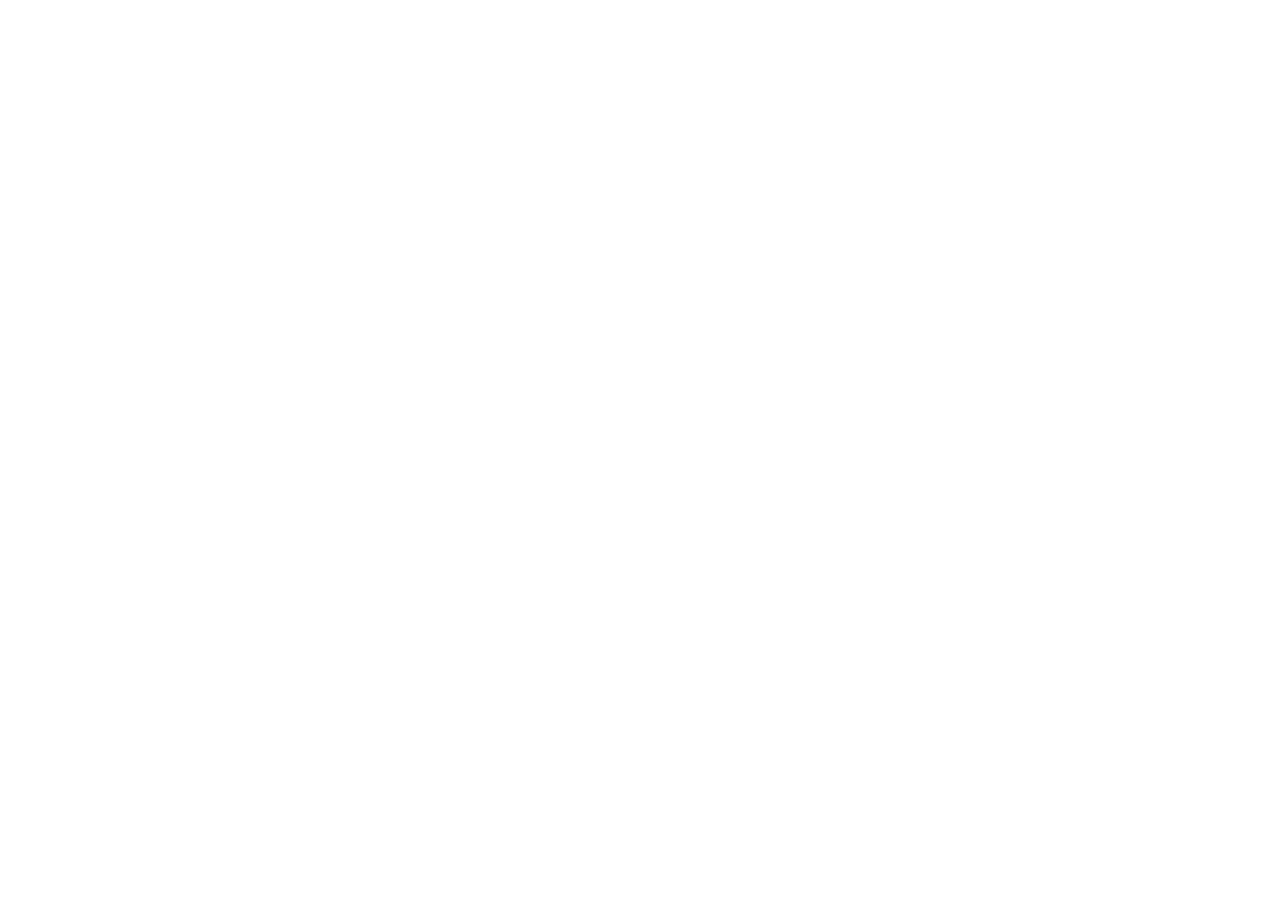
==== index.html @ 958b4594 "Initial Commit" ====
<!DOCTYPE html>
<html lang="en">
<head>
    <meta charset="UTF-8">
    <meta http-equiv="X-UA-Compatible" content="IE=edge">
    <meta name="viewport" content="width=device-width, initial-scale=1.0">
    <title>Document</title>
</head>
<body>
    
</body>
</html>
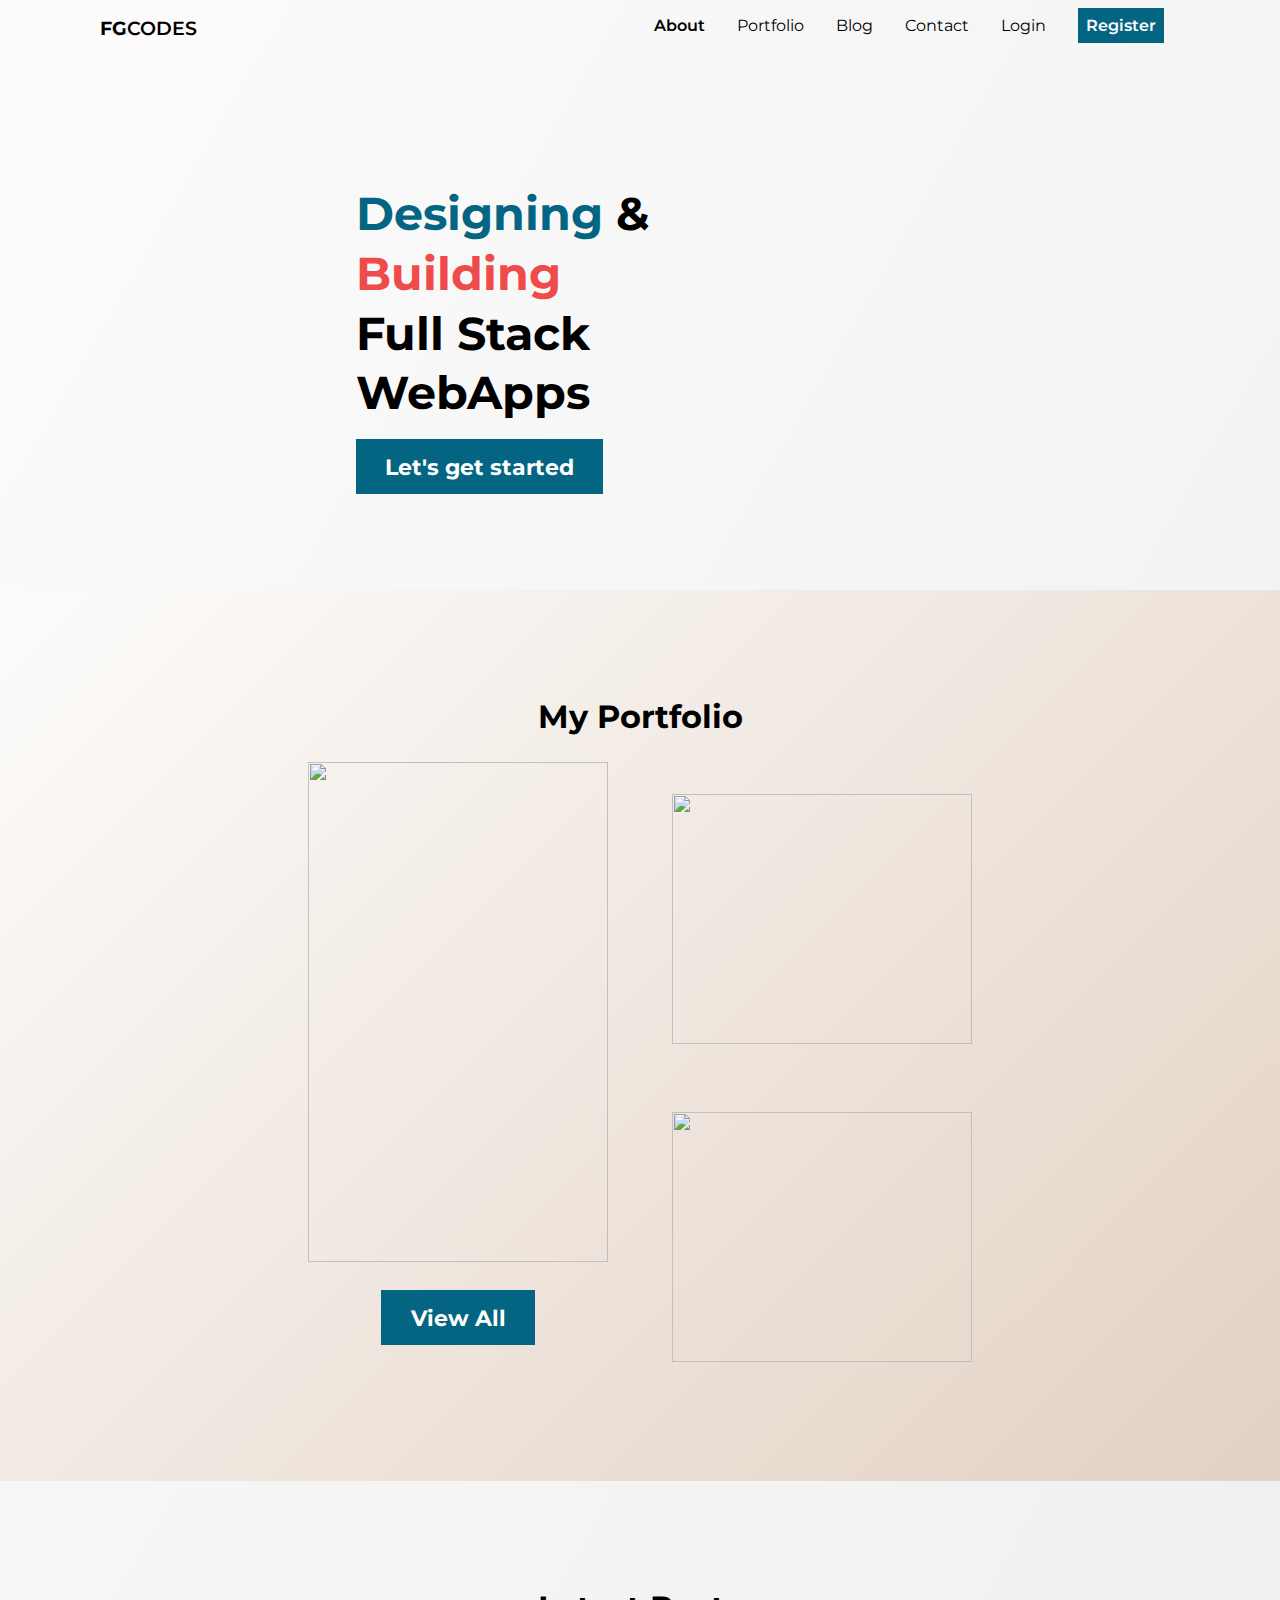
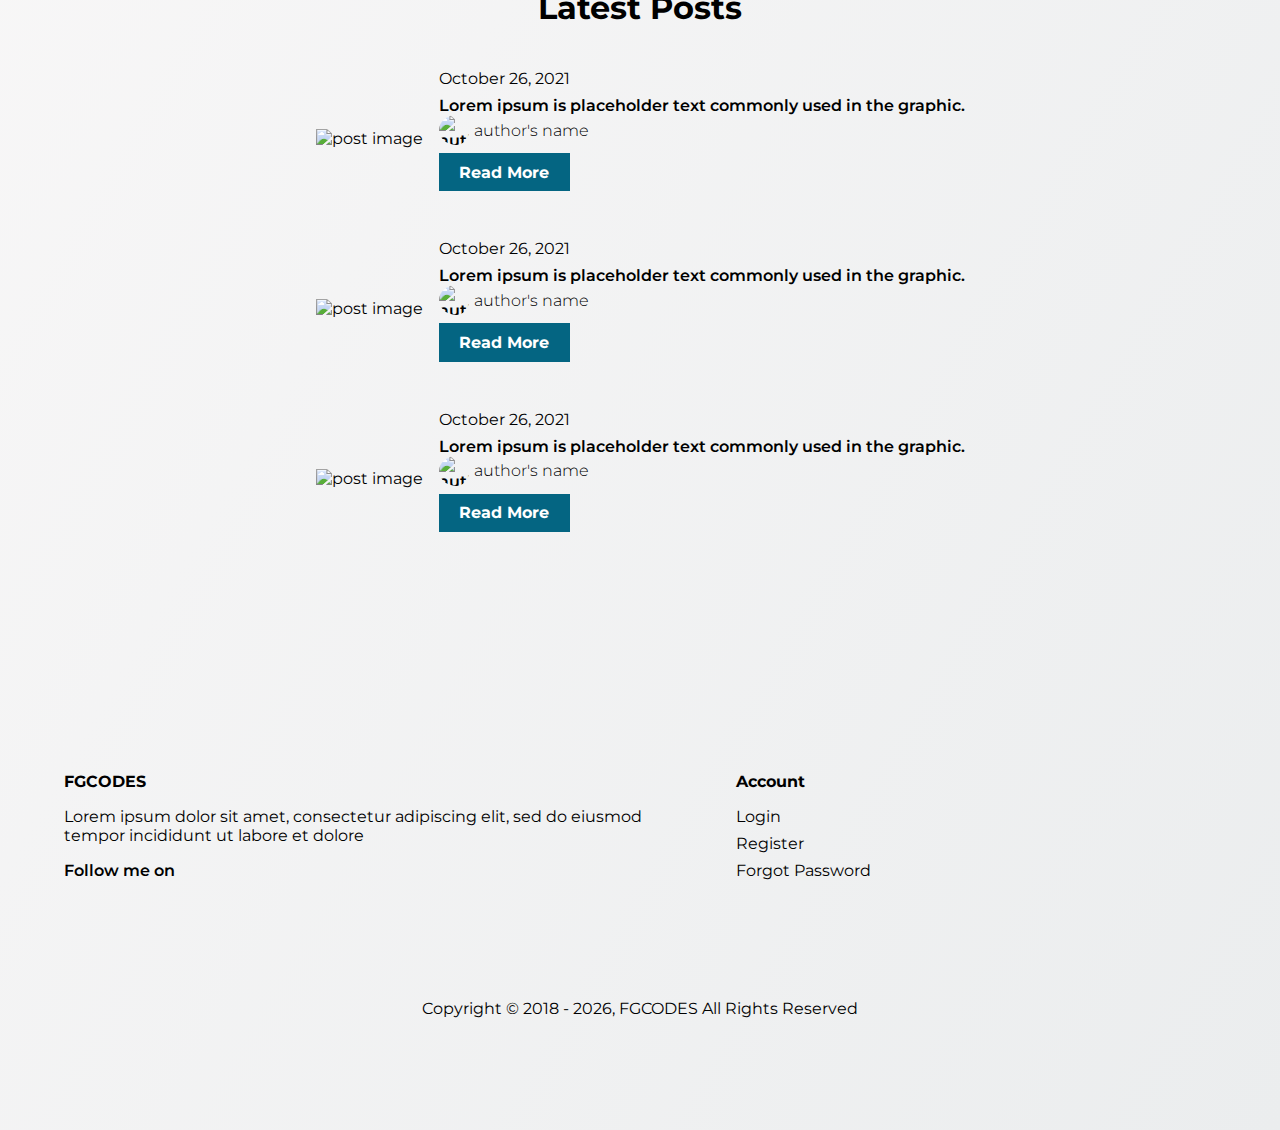
==== commit b6e2f3dc: "Mobile/Web Version Done" ====
--- a/index.html
+++ b/index.html
@@ -1,12 +1,167 @@
 <!DOCTYPE html>
 <html lang="en">
+
 <head>
     <meta charset="UTF-8">
     <meta http-equiv="X-UA-Compatible" content="IE=edge">
     <meta name="viewport" content="width=device-width, initial-scale=1.0">
+    <!-- Font Awesome -->
+    <script src="https://kit.fontawesome.com/c720c7699a.js" crossorigin="anonymous"></script>
+    <!-- Custom css -->
+    <link rel="stylesheet" href="/css/main.css">
     <title>Document</title>
 </head>
+
 <body>
-    
+
+    <!-- Navbar -->
+    <div class="navbar">
+        <div class="container">
+            <a class="logo" href="#">FG<span>CODES</span></a>
+            <img id="mobile-cta" class="mobile-menu" src="/img/icons/menu.png" alt="open menu navigation">
+            <nav>
+                <ul class="primary-nav">
+                    <img id="mobile-exit" class="mobile-menu-exit" src="/img/icons/close.png" alt="close menu navigation">
+                    <li class="current"><a href="#">About</a></li>
+                    <li><a href="#">Portfolio</a></li>
+                    <li><a href="#">Blog</a></li>
+                    <li><a href="#">Contact</a></li>
+                </ul>
+                <ul class="secondary-nav">
+                    <li class="login-cta"><a href="">Login</a></li>
+                    <li class="register-cta"><a href="">Register</a></li>
+                </ul>
+            </nav>
+        </div>
+    </div>
+
+    <!-- Hero Section -->
+    <section class="hero">
+        <!-- Left Container -->
+        <div class="container">
+            <div class="left-col">
+                <h1><span class="designing">Designing</span> & <span class="building">Building</span> Full Stack WebApps</h1>
+                <div class="hero-cta">
+                    <a href="#" class="primary-cta">Let's get started</a>
+                </div>
+            </div>
+            <!-- Right Container-->
+            <div class="right-col">
+                <img class="hero-img" src="https://images.unsplash.com/photo-1621839673705-6617adf9e890?ixlib=rb-1.2.1&ixid=MnwxMjA3fDB8MHxwaG90by1wYWdlfHx8fGVufDB8fHx8&auto=format&fit=crop&w=2064&q=80" alt="">
+            </div>
+        </div>
+    </section>
+
+    <!-- Porfolio -->
+    <section class="portfolio-section">
+        <h2>My Portfolio</h2>
+        <div class="container">
+            <div class="container-left">
+                <img src="https://images.unsplash.com/photo-1618442767238-0c2cc9203d58?ixlib=rb-1.2.1&ixid=MnwxMjA3fDB8MHxwaG90by1wYWdlfHx8fGVufDB8fHx8&auto=format&fit=crop&w=987&q=80" alt="">
+                <div class="portfolio-cta-1">
+                    <a href="#" class="portfolio-cta-btn">View All</a>
+                </div>
+            </div>
+            <div class="container-right">
+                <div class="container-top">
+                    <img src="https://images.unsplash.com/photo-1618442767238-0c2cc9203d58?ixlib=rb-1.2.1&ixid=MnwxMjA3fDB8MHxwaG90by1wYWdlfHx8fGVufDB8fHx8&auto=format&fit=crop&w=987&q=80" alt="">
+                </div>
+                <div class="container-bottom">
+                    <img src="https://images.unsplash.com/photo-1618442767238-0c2cc9203d58?ixlib=rb-1.2.1&ixid=MnwxMjA3fDB8MHxwaG90by1wYWdlfHx8fGVufDB8fHx8&auto=format&fit=crop&w=987&q=80" alt="">
+                </div>
+            </div>
+            <div class="portfolio-cta-2">
+                <a href="#" class="portfolio-cta-btn">View All</a>
+            </div>
+        </div>
+        
+    </section>
+
+    <!-- Posts -->
+    <section class="posts-section">
+        <h2>Latest Posts</h2>
+        <div class="wrap-container">
+            <div class="container">
+                <div class="container-image">
+                    <img src="https://images.unsplash.com/photo-1618442767238-0c2cc9203d58?ixlib=rb-1.2.1&ixid=MnwxMjA3fDB8MHxwaG90by1wYWdlfHx8fGVufDB8fHx8&auto=format&fit=crop&w=987&q=80" alt="post image">
+                </div>
+                <div class="container-info">
+                    <span>October 26, 2021</span>
+                    <h3>Lorem ipsum is placeholder text commonly used in the graphic.
+                    <div class="author-info">
+                        <img src="https://images.unsplash.com/photo-1579293676244-953f569610cd?ixlib=rb-1.2.1&ixid=MnwxMjA3fDB8MHxwaG90by1wYWdlfHx8fGVufDB8fHx8&auto=format&fit=crop&w=987&q=80" alt="authorpicture">
+                        <span>author's name</span>
+                    </div>
+                    <a href="">Read More</a>
+                </div>
+                </h3>
+            </div>
+            <div class="container">
+                <div class="container-image">
+                    <img src="https://images.unsplash.com/photo-1618442767238-0c2cc9203d58?ixlib=rb-1.2.1&ixid=MnwxMjA3fDB8MHxwaG90by1wYWdlfHx8fGVufDB8fHx8&auto=format&fit=crop&w=987&q=80" alt="post image">
+                </div>
+                <div class="container-info">
+                    <span>October 26, 2021</span>
+                    <h3>Lorem ipsum is placeholder text commonly used in the graphic.
+                        <div class="author-info">
+                            <img src="https://images.unsplash.com/photo-1579293676244-953f569610cd?ixlib=rb-1.2.1&ixid=MnwxMjA3fDB8MHxwaG90by1wYWdlfHx8fGVufDB8fHx8&auto=format&fit=crop&w=987&q=80" alt="authorpicture">
+                            <span>author's name</span>
+                        </div>
+                    <a href="">Read More</a>
+                </div>
+                </h3>
+            </div>
+            <div class="container">
+                <div class="container-image">
+                    <img src="https://images.unsplash.com/photo-1618442767238-0c2cc9203d58?ixlib=rb-1.2.1&ixid=MnwxMjA3fDB8MHxwaG90by1wYWdlfHx8fGVufDB8fHx8&auto=format&fit=crop&w=987&q=80" alt="post image">
+                </div>
+                <div class="container-info">
+                    <span>October 26, 2021</span>
+                    <h3>Lorem ipsum is placeholder text commonly used in the graphic.
+                        <div class="author-info">
+                            <img src="https://images.unsplash.com/photo-1579293676244-953f569610cd?ixlib=rb-1.2.1&ixid=MnwxMjA3fDB8MHxwaG90by1wYWdlfHx8fGVufDB8fHx8&auto=format&fit=crop&w=987&q=80" alt="authorpicture">
+                            <span>author's name</span>
+                        </div>
+                    <a href="">Read More</a>
+                </div>
+                </h3>
+            </div>
+        </div>
+    </section>
+
+
+    <!-- Footer -->
+    <section class="footer">
+        <div class="container-footer-info">
+            <div class="container-footer-about">
+                <h4>FGCODES</h4>
+                <p>Lorem ipsum dolor sit amet, consectetur adipiscing elit, sed do eiusmod tempor incididunt ut labore et dolore</p>
+                    <p class="social-follow">Follow me on</p>
+                    <a href=""><i class="fab fa-facebook"></i></a>
+                    <a href=""><i class="fab fa-instagram"></i></a>
+                    <a href=""><i class="fab fa-linkedin"></i></a>
+            </div>
+            <div class="container-footer-account">
+                <h4>Account</h4>
+                <a href="">Login</a></li>
+                <a href="">Register</a>
+                <a href="">Forgot Password</a>
+            </div>
+        </div>
+        
+        
+        <div class="container-copyright">
+            <p> Copyright &copy; 2018 - <span id="currentYear"></span>, FGCODES All Rights Reserved</p>
+        </div>
+    </section>
+
+
+
+
+
+    <!-- Custom Js -->
+    <script src="/js/script.js"></script>
+
 </body>
+
 </html>--- a/css/main.css
+++ b/css/main.css
@@ -0,0 +1,479 @@
+@import url("https://fonts.googleapis.com/css2?family=Montserrat:wght@300;600;900&display=swap");
+:root {
+  --red-color: #EF4B4B;
+  --yellow-color: #f3d250;
+  --grey-color: #ececec;
+  --lightblue-color: #90ccf4;
+  --blue-color: #046582;
+}
+
+body {
+  background-image: linear-gradient(120deg, #fdfbfb 0%, #ebedee 100%);
+  margin: 0;
+  padding: 0;
+  font-family: 'Montserrat';
+}
+
+.navbar {
+  padding: 1em;
+}
+
+.navbar .logo {
+  text-decoration: none;
+  font-weight: bold;
+  color: black;
+  font-size: 1.2em;
+}
+
+.navbar .logo span {
+  font-weight: 600;
+}
+
+.navbar nav {
+  display: none;
+}
+
+.navbar .container {
+  display: -webkit-box;
+  display: -ms-flexbox;
+  display: flex;
+  place-content: space-between;
+}
+
+.navbar .mobile-menu {
+  width: 25px;
+  cursor: pointer;
+}
+
+a {
+  text-decoration: none;
+}
+
+ul {
+  list-style-type: none;
+  margin: 0;
+  padding: 0;
+}
+
+h2 {
+  font-size: 2em;
+}
+
+section {
+  padding: 5em .5em;
+}
+
+.hero {
+  text-align: center;
+}
+
+.hero .left-col .sub-head {
+  text-transform: uppercase;
+  font-weight: bold;
+  color: gray;
+  letter-spacing: .3em;
+}
+
+.hero .left-col h1 {
+  font-size: 2.5em;
+  line-height: 1.3em;
+  margin-top: 1.2em;
+}
+
+.hero .left-col h1 .designing {
+  color: var(--blue-color);
+}
+
+.hero .left-col h1 .building {
+  color: var(--red-color);
+}
+
+.hero .left-col .primary-cta {
+  background: var(--blue-color);
+  color: white;
+  text-decoration: none;
+  padding: .6em 1.3em;
+  font-size: 1.4em;
+  font-weight: bold;
+  display: inline-block;
+}
+
+.hero .left-col .primary-cta:hover {
+  background: #EF4B4B;
+  color: white;
+}
+
+.hero .hero-img {
+  display: none;
+}
+
+.portfolio-section {
+  text-align: center;
+}
+
+.portfolio-section .container {
+  display: -webkit-box;
+  display: -ms-flexbox;
+  display: flex;
+  -webkit-box-orient: vertical;
+  -webkit-box-direction: normal;
+      -ms-flex-direction: column;
+          flex-direction: column;
+}
+
+.portfolio-section .container .container-left {
+  margin: 2em;
+}
+
+.portfolio-section .container .container-left img {
+  width: 300px;
+  height: 300px;
+  -o-object-fit: cover;
+     object-fit: cover;
+}
+
+.portfolio-section .container .container-top {
+  margin: 2em;
+  margin-bottom: 4em;
+}
+
+.portfolio-section .container .container-top img {
+  width: 300px;
+  height: 300px;
+  -o-object-fit: cover;
+     object-fit: cover;
+}
+
+.portfolio-section .container .container-bottom {
+  margin: 2em;
+}
+
+.portfolio-section .container .container-bottom img {
+  width: 300px;
+  height: 300px;
+  -o-object-fit: cover;
+     object-fit: cover;
+}
+
+.portfolio-section .container .portfolio-cta-1 {
+  display: none;
+}
+
+.portfolio-section .container .portfolio-cta-btn {
+  background: var(--blue-color);
+  color: white;
+  text-decoration: none;
+  padding: .6em 1.3em;
+  font-size: 1.4em;
+  font-weight: bold;
+  display: inline-block;
+}
+
+.posts-section {
+  text-align: center;
+}
+
+.posts-section .container {
+  display: -webkit-box;
+  display: -ms-flexbox;
+  display: flex;
+  padding: .5em;
+}
+
+.posts-section .container .container-image {
+  margin: .5em;
+}
+
+.posts-section .container .container-image img {
+  width: 150px;
+  height: 150px;
+  -o-object-fit: cover;
+     object-fit: cover;
+}
+
+.posts-section .container .container-info {
+  display: -webkit-box;
+  display: -ms-flexbox;
+  display: flex;
+  -webkit-box-orient: vertical;
+  -webkit-box-direction: normal;
+      -ms-flex-direction: column;
+          flex-direction: column;
+  text-align: left;
+  margin: .5em;
+}
+
+.posts-section .container .container-info h3 {
+  font-size: 1em;
+  font-weight: 600;
+  margin: .5em 0;
+}
+
+.posts-section .container .container-info .author-info {
+  display: -webkit-box;
+  display: -ms-flexbox;
+  display: flex;
+  -webkit-box-align: center;
+      -ms-flex-align: center;
+          align-items: center;
+}
+
+.posts-section .container .container-info .author-info img {
+  width: 30px;
+  height: 30px;
+  border-radius: 50%;
+  -o-object-fit: cover;
+     object-fit: cover;
+  padding-right: 5px;
+}
+
+.posts-section .container .container-info .author-info span {
+  font-weight: 300;
+}
+
+.posts-section .container .container-info a {
+  background: var(--blue-color);
+  color: white;
+  text-decoration: none;
+  padding: .6em 1.3em;
+  font-size: 1em;
+  font-weight: bold;
+  display: inline-block;
+  margin: .5em 0;
+}
+
+.footer {
+  color: black;
+  -ms-flex-pack: distribute;
+      justify-content: space-around;
+}
+
+.footer .container-footer-info {
+  display: -webkit-box;
+  display: -ms-flexbox;
+  display: flex;
+  -webkit-box-orient: horizontal;
+  -webkit-box-direction: normal;
+      -ms-flex-direction: row;
+          flex-direction: row;
+}
+
+.footer .container-footer-info .container-footer-about {
+  max-width: 50%;
+  margin: 2em;
+}
+
+.footer .container-footer-info .container-footer-about h4 {
+  -webkit-margin-before: 1em;
+          margin-block-start: 1em;
+  -webkit-margin-after: 1em;
+          margin-block-end: 1em;
+}
+
+.footer .container-footer-info .container-footer-about .social-follow {
+  -webkit-margin-before: 1em;
+          margin-block-start: 1em;
+  -webkit-margin-after: 1em;
+          margin-block-end: 1em;
+  font-weight: 600;
+}
+
+.footer .container-footer-info .container-footer-about i {
+  color: #000000;
+  padding-right: .5em;
+  font-size: 2em;
+}
+
+.footer .container-footer-info .container-footer-account {
+  max-width: 50%;
+  margin: 2em;
+}
+
+.footer .container-footer-info .container-footer-account h4 {
+  -webkit-margin-before: 1em;
+          margin-block-start: 1em;
+  -webkit-margin-after: 1em;
+          margin-block-end: 1em;
+}
+
+.footer .container-footer-info .container-footer-account a {
+  display: -webkit-box;
+  display: -ms-flexbox;
+  display: flex;
+  margin-top: .5em;
+  color: #000000;
+}
+
+.footer .container-footer-info .container-footer-account a:hover {
+  color: #046582;
+}
+
+.footer .container-copyright {
+  margin: 2em;
+  text-align: center;
+}
+
+@media only screen and (min-width: 780px) {
+  .mobile-menu, .mobile-menu-exit {
+    display: none;
+  }
+  .navbar .container {
+    display: -ms-grid;
+    display: grid;
+    -ms-grid-columns: 180px auto;
+        grid-template-columns: 180px auto;
+  }
+  .navbar nav {
+    display: -webkit-box;
+    display: -ms-flexbox;
+    display: flex;
+    -webkit-box-pack: justify;
+        -ms-flex-pack: justify;
+            justify-content: space-between;
+    background: none;
+    position: unset;
+    height: auto;
+    width: 100%;
+    padding: 0;
+  }
+  .navbar nav ul {
+    display: -webkit-box;
+    display: -ms-flexbox;
+    display: flex;
+  }
+  .navbar nav a {
+    color: black;
+    font-size: 1em;
+    padding: .1em 1em;
+  }
+  .navbar nav ul.primary-nav {
+    margin: 0;
+  }
+  .navbar nav li.current a {
+    font-weight: 600;
+  }
+  .navbar nav li.login-cta a {
+    color: var(--primary-color);
+  }
+  .navbar nav li.login-cta a:hover {
+    background: var(--primary-color);
+    color: #046582;
+  }
+  .navbar nav li.register-cta a {
+    color: white;
+    background: #046582;
+    font-weight: 600;
+    padding: .5em;
+    margin: 1em;
+  }
+  .navbar nav li.register-cta a:hover {
+    background: #EF4B4B;
+    color: white;
+  }
+  .container {
+    max-width: 1080px;
+    margin: 0 auto;
+  }
+  section {
+    padding: 5em 2em;
+  }
+  .hero .container {
+    display: -webkit-box;
+    display: -ms-flexbox;
+    display: flex;
+    -ms-flex-pack: distribute;
+        justify-content: space-around;
+    text-align: left;
+    max-width: 1000px;
+  }
+  .hero .container .left-col {
+    margin: 3em 3em 0 5em;
+    display: -webkit-box;
+    display: -ms-flexbox;
+    display: flex;
+    -webkit-box-orient: vertical;
+    -webkit-box-direction: normal;
+        -ms-flex-direction: column;
+            flex-direction: column;
+    -webkit-box-pack: center;
+        -ms-flex-pack: center;
+            justify-content: center;
+    max-width: 330px;
+  }
+  .hero .container .left-col h1 {
+    margin: 0;
+    font-size: 46px;
+    width: 90%;
+  }
+  .hero .container .right-col {
+    display: -webkit-box;
+    display: -ms-flexbox;
+    display: flex;
+    -webkit-box-pack: center;
+        -ms-flex-pack: center;
+            justify-content: center;
+  }
+  .hero .container .right-col .hero-img {
+    display: block;
+    max-width: 300px;
+  }
+  .hero-cta {
+    display: -webkit-box;
+    display: -ms-flexbox;
+    display: flex;
+    margin: 1em 0;
+  }
+  .primary-cta {
+    margin-right: 1em;
+  }
+  .portfolio-section {
+    display: -webkit-box;
+    display: -ms-flexbox;
+    display: flex;
+    -webkit-box-orient: vertical;
+    -webkit-box-direction: normal;
+        -ms-flex-direction: column;
+            flex-direction: column;
+    background-image: linear-gradient(135deg, #fdfcfb 0%, #e2d1c3 100%);
+  }
+  .portfolio-section .container {
+    display: -webkit-box;
+    display: -ms-flexbox;
+    display: flex;
+    -webkit-box-orient: horizontal;
+    -webkit-box-direction: normal;
+        -ms-flex-direction: row;
+            flex-direction: row;
+  }
+  .portfolio-section .container .container-left {
+    margin-top: 0;
+  }
+  .portfolio-section .container .container-left img {
+    height: 500px;
+  }
+  .portfolio-section .container .container-right img {
+    height: 250px;
+  }
+  .portfolio-section .container .portfolio-cta-1 {
+    display: block;
+    margin: 1.5em;
+  }
+  .portfolio-section .container .portfolio-cta-1 a:hover {
+    background: #EF4B4B;
+  }
+  .portfolio-section .container .portfolio-cta-2 {
+    display: none;
+  }
+  .posts-section .wrap-container .container {
+    -webkit-box-pack: center;
+        -ms-flex-pack: center;
+            justify-content: center;
+    -webkit-box-align: center;
+        -ms-flex-align: center;
+            align-items: center;
+  }
+  .posts-section .wrap-container .container .container-info a:hover {
+    background: #EF4B4B;
+  }
+}
+/*# sourceMappingURL=main.css.map */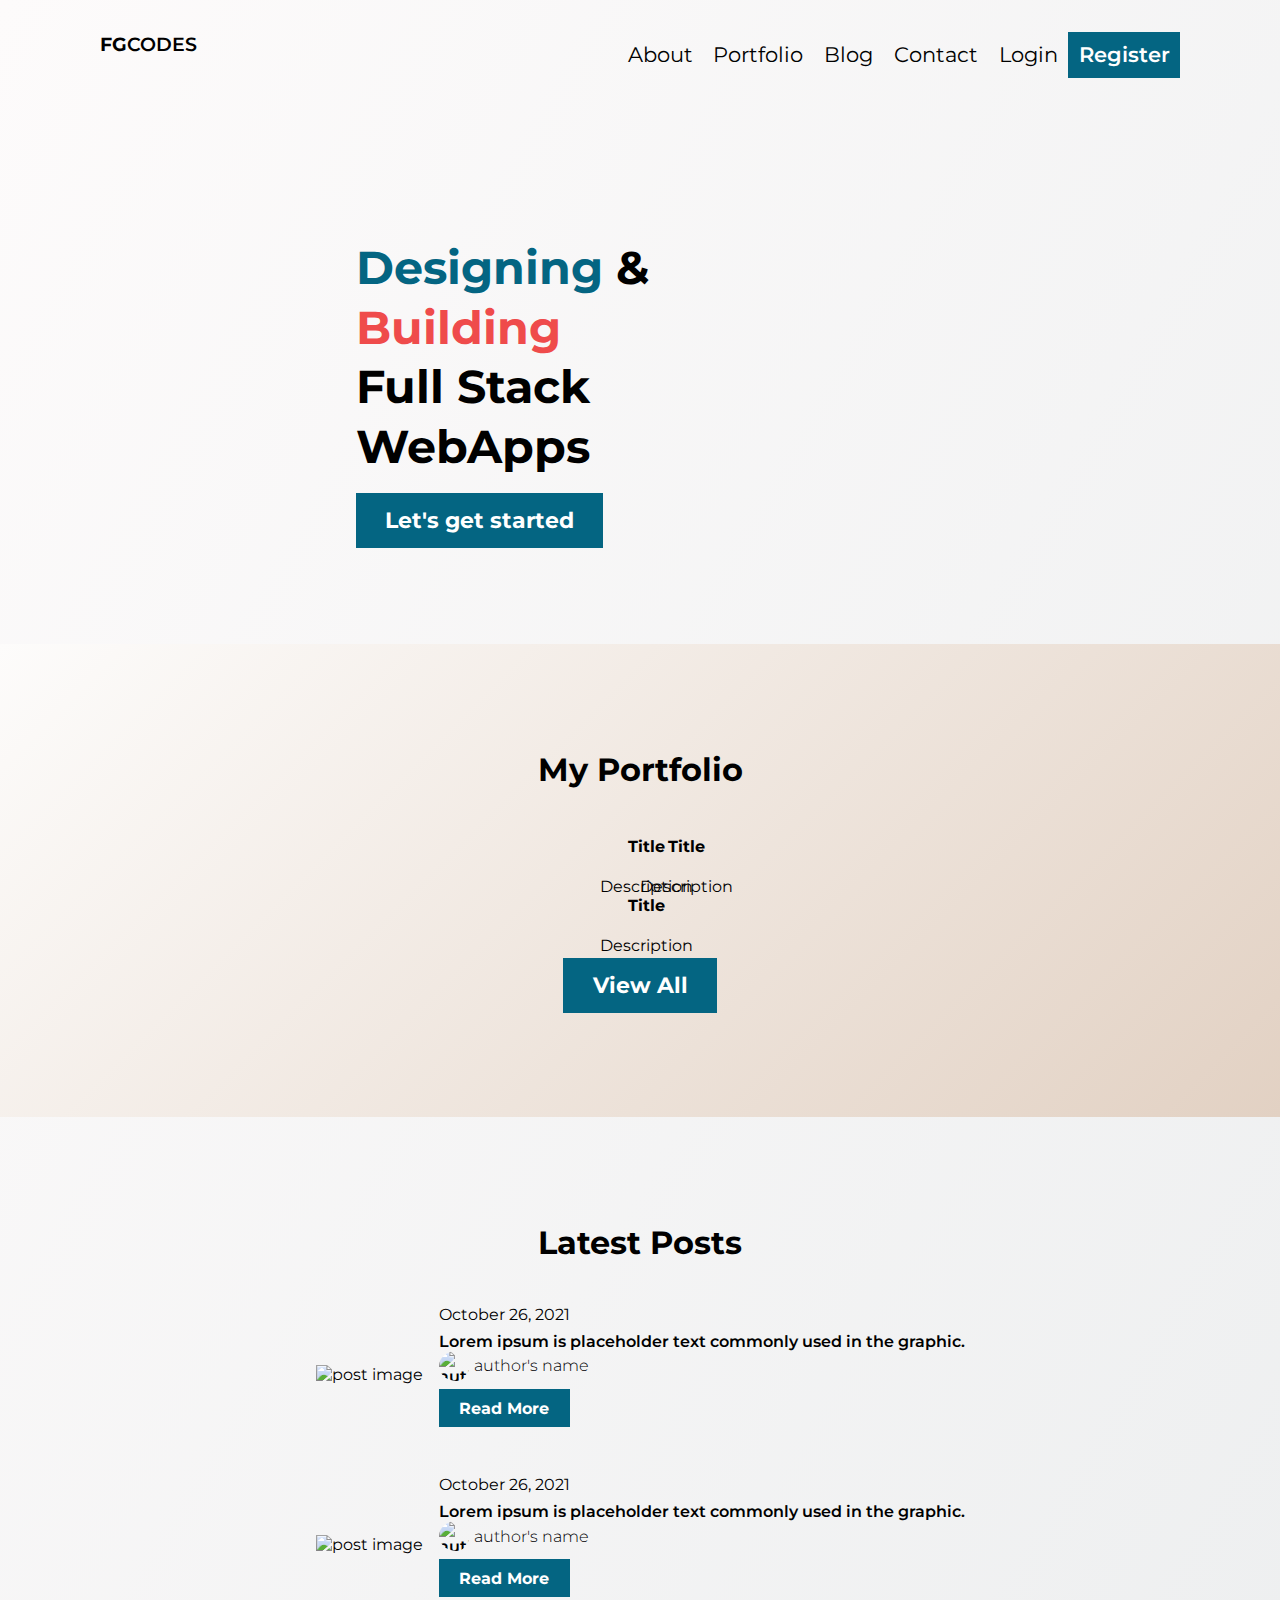
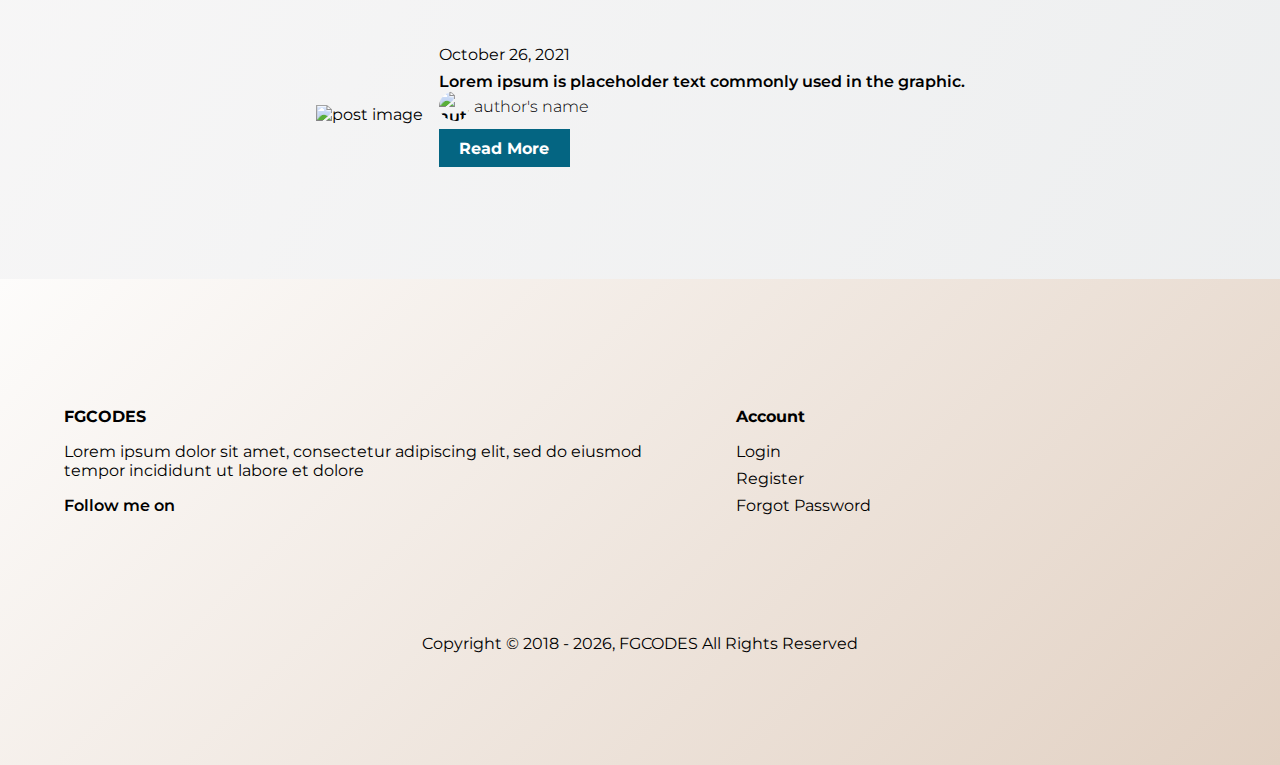
==== commit 5258c12b: "adding transitions and animations to website" ====
--- a/index.html
+++ b/index.html
@@ -56,23 +56,40 @@
     <section class="portfolio-section">
         <h2>My Portfolio</h2>
         <div class="container">
-            <div class="container-left">
-                <img src="https://images.unsplash.com/photo-1618442767238-0c2cc9203d58?ixlib=rb-1.2.1&ixid=MnwxMjA3fDB8MHxwaG90by1wYWdlfHx8fGVufDB8fHx8&auto=format&fit=crop&w=987&q=80" alt="">
-                <div class="portfolio-cta-1">
-                    <a href="#" class="portfolio-cta-btn">View All</a>
-                </div>
-            </div>
-            <div class="container-right">
-                <div class="container-top">
+            <div class="card-container">
+                <div class="img-container">
                     <img src="https://images.unsplash.com/photo-1618442767238-0c2cc9203d58?ixlib=rb-1.2.1&ixid=MnwxMjA3fDB8MHxwaG90by1wYWdlfHx8fGVufDB8fHx8&auto=format&fit=crop&w=987&q=80" alt="">
                 </div>
-                <div class="container-bottom">
+                <div class="content">
+                    <h4>Title</h4>
+                    <p>Description</p>
+                </div>
+                
+            </div>
+            <div class="card-container">
+                <div class="img-container">
                     <img src="https://images.unsplash.com/photo-1618442767238-0c2cc9203d58?ixlib=rb-1.2.1&ixid=MnwxMjA3fDB8MHxwaG90by1wYWdlfHx8fGVufDB8fHx8&auto=format&fit=crop&w=987&q=80" alt="">
                 </div>
+                <div class="content">
+                    <h4>Title</h4>
+                    <p>Description</p>
+                </div>
+                
             </div>
-            <div class="portfolio-cta-2">
-                <a href="#" class="portfolio-cta-btn">View All</a>
+            <div class="card-container">
+                <div class="img-container">
+                    <img src="https://images.unsplash.com/photo-1618442767238-0c2cc9203d58?ixlib=rb-1.2.1&ixid=MnwxMjA3fDB8MHxwaG90by1wYWdlfHx8fGVufDB8fHx8&auto=format&fit=crop&w=987&q=80" alt="">
+                </div>
+                <div class="content">
+                    <h4>Title</h4>
+                    <p>Description</p>
+                </div>
+                
             </div>
+            
+        </div>
+        <div class="portfolio-cta">
+            <a href="#" class="portfolio-cta-btn">View All</a>
         </div>
         
     </section>
--- a/css/main.css
+++ b/css/main.css
@@ -33,6 +33,34 @@
   display: none;
 }
 
+.navbar nav {
+  position: fixed;
+  z-index: 999;
+  width: 66%;
+  right: 0;
+  top: 0;
+  background: #20272E;
+  height: 100vh;
+  padding: 1em;
+}
+
+.navbar nav ul.primary-nav {
+  margin-top: em;
+}
+
+.navbar nav li a {
+  color: white;
+  text-decoration: none;
+  display: block;
+  padding: .5em;
+  font-size: 1.3em;
+  text-align: right;
+}
+
+.navbar nav li a:hover {
+  font-weight: bold;
+}
+
 .navbar .container {
   display: -webkit-box;
   display: -ms-flexbox;
@@ -121,45 +149,11 @@
           flex-direction: column;
 }
 
-.portfolio-section .container .container-left {
-  margin: 2em;
-}
-
-.portfolio-section .container .container-left img {
-  width: 300px;
-  height: 300px;
-  -o-object-fit: cover;
-     object-fit: cover;
-}
-
-.portfolio-section .container .container-top {
-  margin: 2em;
-  margin-bottom: 4em;
-}
-
-.portfolio-section .container .container-top img {
-  width: 300px;
-  height: 300px;
-  -o-object-fit: cover;
-     object-fit: cover;
-}
-
-.portfolio-section .container .container-bottom {
-  margin: 2em;
-}
-
-.portfolio-section .container .container-bottom img {
-  width: 300px;
-  height: 300px;
-  -o-object-fit: cover;
-     object-fit: cover;
-}
-
-.portfolio-section .container .portfolio-cta-1 {
-  display: none;
-}
-
-.portfolio-section .container .portfolio-cta-btn {
+.portfolio-section .card-container .img-container img {
+  width: 250px;
+}
+
+.portfolio-section .portfolio-cta-btn {
   background: var(--blue-color);
   color: white;
   text-decoration: none;
@@ -246,6 +240,7 @@
   color: black;
   -ms-flex-pack: distribute;
       justify-content: space-around;
+  background-image: linear-gradient(135deg, #fdfcfb 0%, #e2d1c3 100%);
 }
 
 .footer .container-footer-info {
@@ -313,9 +308,51 @@
   text-align: center;
 }
 
+nav.menu-btn {
+  display: block;
+}
+
+nav {
+  position: fixed;
+  z-index: 999;
+  width: 66%;
+  right: 0;
+  top: 0;
+  background: #20272E;
+  height: 100vh;
+  padding: 1em;
+}
+
+nav ul.primary-nav {
+  margin-top: em;
+}
+
+nav li a {
+  color: white;
+  text-decoration: none;
+  display: block;
+  padding: .5em;
+  font-size: 1.3em;
+  text-align: right;
+}
+
+nav li a:hover {
+  font-weight: bold;
+}
+
+.mobile-menu-exit {
+  float: right;
+  width: 25px;
+  cursor: pointer;
+}
+
 @media only screen and (min-width: 780px) {
-  .mobile-menu, .mobile-menu-exit {
+  .mobile-menu,
+  .mobile-menu-exit {
     display: none;
+  }
+  .navbar {
+    padding: 2em;
   }
   .navbar .container {
     display: -ms-grid;
@@ -349,26 +386,35 @@
   .navbar nav ul.primary-nav {
     margin: 0;
   }
-  .navbar nav li.current a {
-    font-weight: 600;
+  .navbar nav ul.primary-nav li a {
+    color: #000000;
+  }
+  .navbar nav ul.primary-nav li a:hover {
+    background: var(--primary-color);
+    color: #046582;
+    font-weight: 300;
   }
   .navbar nav li.login-cta a {
-    color: var(--primary-color);
+    color: black;
   }
   .navbar nav li.login-cta a:hover {
     background: var(--primary-color);
     color: #046582;
+    font-weight: 300;
   }
   .navbar nav li.register-cta a {
     color: white;
     background: #046582;
     font-weight: 600;
     padding: .5em;
-    margin: 1em;
   }
   .navbar nav li.register-cta a:hover {
     background: #EF4B4B;
     color: white;
+    -webkit-transition: ease-in-out 0.4s;
+    transition: ease-in-out 0.4s;
+    -webkit-box-shadow: inset 200px 0 0 0 #EF4B4B;
+            box-shadow: inset 200px 0 0 0 #EF4B4B;
   }
   .container {
     max-width: 1080px;
@@ -426,6 +472,13 @@
   .primary-cta {
     margin-right: 1em;
   }
+  .primary-cta:hover {
+    color: white;
+    -webkit-transition: ease-in-out 0.4s;
+    transition: ease-in-out 0.4s;
+    -webkit-box-shadow: inset 300px 0 0 0 #EF4B4B;
+            box-shadow: inset 300px 0 0 0 #EF4B4B;
+  }
   .portfolio-section {
     display: -webkit-box;
     display: -ms-flexbox;
@@ -437,32 +490,45 @@
     background-image: linear-gradient(135deg, #fdfcfb 0%, #e2d1c3 100%);
   }
   .portfolio-section .container {
-    display: -webkit-box;
-    display: -ms-flexbox;
-    display: flex;
-    -webkit-box-orient: horizontal;
-    -webkit-box-direction: normal;
-        -ms-flex-direction: row;
-            flex-direction: row;
-  }
-  .portfolio-section .container .container-left {
-    margin-top: 0;
-  }
-  .portfolio-section .container .container-left img {
-    height: 500px;
-  }
-  .portfolio-section .container .container-right img {
-    height: 250px;
-  }
-  .portfolio-section .container .portfolio-cta-1 {
+    max-width: 100%;
+    display: -ms-grid;
+    display: grid;
+    -ms-grid-columns: 1fr 1fr;
+        grid-template-columns: 1fr 1fr;
+  }
+  .portfolio-section .container .card-container {
+    position: relative;
+  }
+  .portfolio-section .container .card-container .img-container {
+    padding: 20px;
+    position: relative;
+  }
+  .portfolio-section .container .card-container .img-container img {
+    width: 320px;
+    -webkit-transform: scaleX(1);
+            transform: scaleX(1);
+    -webkit-transition: -webkit-transform 0.5s ease-in-out;
+    transition: -webkit-transform 0.5s ease-in-out;
+    transition: transform 0.5s ease-in-out;
+    transition: transform 0.5s ease-in-out, -webkit-transform 0.5s ease-in-out;
+    -webkit-transform-origin: left;
+            transform-origin: left;
+  }
+  .portfolio-section .container .card-container .content {
+    position: absolute;
+    top: 0;
+    left: 0;
+  }
+  .portfolio-section .portfolio-cta {
     display: block;
     margin: 1.5em;
   }
-  .portfolio-section .container .portfolio-cta-1 a:hover {
-    background: #EF4B4B;
-  }
-  .portfolio-section .container .portfolio-cta-2 {
-    display: none;
+  .portfolio-section .portfolio-cta a:hover {
+    color: white;
+    -webkit-transition: ease-in-out 0.4s;
+    transition: ease-in-out 0.4s;
+    -webkit-box-shadow: inset 200px 0 0 0 #EF4B4B;
+            box-shadow: inset 200px 0 0 0 #EF4B4B;
   }
   .posts-section .wrap-container .container {
     -webkit-box-pack: center;
